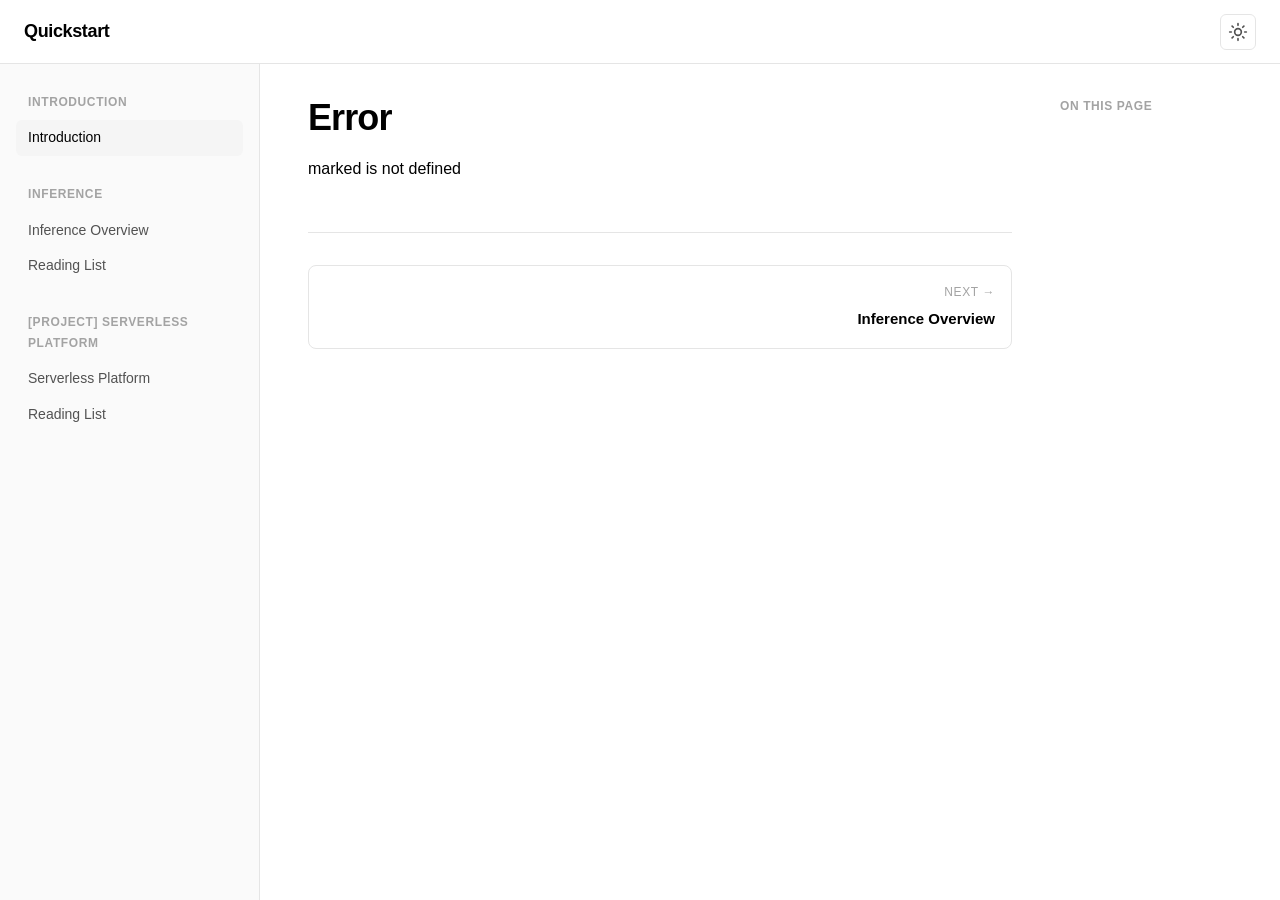
==== index.html @ e6abbe2a "Refactor: move everything to root for nvim img-clip" ====
<!DOCTYPE html>
<html lang="en">
<head>
  <meta charset="UTF-8">
  <meta name="viewport" content="width=device-width, initial-scale=1.0">
  <title>Quickstart Docs</title>
  <link rel="stylesheet" href="style.css">
  <link rel="stylesheet" href="https://cdnjs.cloudflare.com/ajax/libs/highlight.js/11.9.0/styles/default.min.css">
  <link rel="icon" type="image/x-icon" href="/favicon.ico">
</head>
<body>
  <div id="app">
    <header id="header">
      <div class="header-left">
        <button id="sidebar-toggle" aria-label="Toggle sidebar">
          <svg viewBox="0 0 20 20" fill="none" width="20" height="20">
            <path d="M3 6h14M3 10h14M3 14h14" stroke="currentColor" stroke-width="1.75" stroke-linecap="round"/>
          </svg>
        </button>
        <a href="#" class="logo" id="home-link">Quickstart</a>
      </div>
      <div class="header-right">
        <button id="theme-toggle" aria-label="Toggle theme">
          <svg class="icon-sun" viewBox="0 0 24 24" fill="none" width="20" height="20">
            <circle cx="12" cy="12" r="4" stroke="currentColor" stroke-width="2"/>
            <path d="M12 2v2m0 16v2M4.93 4.93l1.41 1.41m11.32 11.32l1.41 1.41M2 12h2m16 0h2M4.93 19.07l1.41-1.41m11.32-11.32l1.41-1.41" stroke="currentColor" stroke-width="2" stroke-linecap="round"/>
          </svg>
          <svg class="icon-moon" viewBox="0 0 24 24" fill="none" width="20" height="20">
            <path d="M21 12.79A9 9 0 1111.21 3 7 7 0 0021 12.79z" stroke="currentColor" stroke-width="2" stroke-linecap="round" stroke-linejoin="round"/>
          </svg>
        </button>
      </div>
    </header>

    <div class="main-layout">
      <nav id="sidebar">
        <div class="sidebar-content" id="nav-list"></div>
      </nav>

      <main id="content">
        <article id="article" class="prose"></article>
        <nav id="page-nav" class="page-nav"></nav>
      </main>

      <aside id="toc" class="toc-sidebar">
        <h4>On this page</h4>
        <ul id="toc-list"></ul>
      </aside>
    </div>
  </div>

  <script src="https://cdn.jsdelivr.net/npm/marked@12.0.2/marked.min.js"></script>
  <script src="https://cdnjs.cloudflare.com/ajax/libs/highlight.js/11.9.0/highlight.min.js"></script>
  <script src="nav.js"></script>
  <script src="app.js"></script>
</body>
</html>
---- style.css ----
/* --- Reset & Variables --- */
*,
*::before,
*::after {
  box-sizing: border-box;
  margin: 0;
  padding: 0;
}

:root {
  --font-sans: -apple-system, BlinkMacSystemFont, "Segoe UI", Roboto, "Helvetica Neue", Arial, sans-serif;
  --font-mono: "SF Mono", "Cascadia Code", "Fira Code", Consolas, monospace;
  --bg: #ffffff;
  --bg-secondary: #f5f5f5;
  --bg-sidebar: #fafafa;
  --text: #000000;
  --text-secondary: #525252;
  --text-muted: #a3a3a3;
  --border: #e5e5e5;
  --accent: #000000;
  --accent-hover: #404040;
  --code-bg: #f5f5f5;
  --header-bg: rgba(255, 255, 255, 0.95);
  --link: #000000;
  --shadow: 0 1px 3px rgba(0, 0, 0, 0.05);
  --sidebar-width: 260px;
  --toc-width: 220px;
}

[data-theme="dark"] {
  --bg: #000000;
  --bg-secondary: #171717;
  --bg-sidebar: #0a0a0a;
  --text: #ffffff;
  --text-secondary: #a3a3a3;
  --text-muted: #525252;
  --border: #262626;
  --accent: #ffffff;
  --accent-hover: #d4d4d4;
  --code-bg: #171717;
  --header-bg: rgba(0, 0, 0, 0.95);
  --link: #ffffff;
  --shadow: 0 1px 3px rgba(0, 0, 0, 0.3);
}

html {
  scroll-behavior: smooth;
}

@media (prefers-reduced-motion: reduce) {
  html {
    scroll-behavior: auto;
  }
}

body {
  font-family: var(--font-sans);
  background: var(--bg);
  color: var(--text);
  line-height: 1.7;
  min-height: 100vh;
}

/* --- Header --- */
#header {
  position: sticky;
  top: 0;
  z-index: 50;
  display: flex;
  align-items: center;
  justify-content: space-between;
  background: var(--header-bg);
  backdrop-filter: blur(8px);
  border-bottom: 1px solid var(--border);
  padding: 0.75rem 1.5rem;
  height: 64px;
}

.header-left {
  display: flex;
  align-items: center;
  gap: 0.75rem;
}

.header-right {
  display: flex;
  align-items: center;
  gap: 0.5rem;
}

.logo {
  font-size: 1.125rem;
  font-weight: 700;
  color: var(--text);
  text-decoration: none;
  letter-spacing: -0.02em;
}

.logo:hover {
  color: var(--accent);
}

#sidebar-toggle,
#theme-toggle {
  display: flex;
  align-items: center;
  justify-content: center;
  background: none;
  border: 1px solid var(--border);
  border-radius: 6px;
  color: var(--text-secondary);
  cursor: pointer;
  width: 36px;
  height: 36px;
  transition: all 0.15s;
}

#sidebar-toggle:hover,
#theme-toggle:hover {
  color: var(--text);
  border-color: var(--text-muted);
}

#sidebar-toggle:focus-visible,
#theme-toggle:focus-visible,
a:focus-visible {
  outline: 2px solid var(--accent);
  outline-offset: 2px;
}

#theme-toggle .icon-moon {
  display: none;
}
[data-theme="dark"] #theme-toggle .icon-sun {
  display: none;
}
[data-theme="dark"] #theme-toggle .icon-moon {
  display: block;
}

/* --- Layout --- */
.main-layout {
  display: flex;
  max-width: 1440px;
  margin: 0 auto;
}

/* --- Sidebar --- */
#sidebar {
  position: sticky;
  top: 64px;
  width: var(--sidebar-width);
  height: calc(100vh - 64px);
  overflow-y: auto;
  border-right: 1px solid var(--border);
  background: var(--bg-sidebar);
  flex-shrink: 0;
  padding: 1.5rem 0;
}

.sidebar-content {
  padding: 0 1rem;
}

.nav-group {
  margin-bottom: 1.5rem;
}

.nav-group h5 {
  font-size: 0.75rem;
  font-weight: 600;
  text-transform: uppercase;
  letter-spacing: 0.05em;
  color: var(--text-muted);
  padding: 0.25rem 0.75rem;
  margin-bottom: 0.25rem;
}

.nav-group a {
  display: block;
  padding: 0.375rem 0.75rem;
  font-size: 0.875rem;
  color: var(--text-secondary);
  text-decoration: none;
  border-radius: 6px;
  transition: all 0.15s;
}

.nav-group a:hover {
  color: var(--text);
  background: var(--code-bg);
}

.nav-group a.active {
  color: var(--accent);
  background: var(--code-bg);
  font-weight: 500;
}

/* --- Main content --- */
#content {
  flex: 1;
  min-width: 0;
  padding: 2rem 3rem;
  max-width: 800px;
}

/* --- TOC sidebar --- */
.toc-sidebar {
  position: sticky;
  top: 64px;
  width: var(--toc-width);
  height: calc(100vh - 64px);
  overflow-y: auto;
  padding: 2rem 1rem 2rem 0;
  flex-shrink: 0;
  font-size: 0.8125rem;
}

.toc-sidebar h4 {
  font-size: 0.75rem;
  font-weight: 600;
  text-transform: uppercase;
  letter-spacing: 0.05em;
  color: var(--text-muted);
  margin-bottom: 0.75rem;
}

.toc-sidebar ul {
  list-style: none;
  border-left: 1px solid var(--border);
}

.toc-sidebar li {
  margin: 0;
}

.toc-sidebar a {
  display: block;
  padding: 0.25rem 0 0.25rem 1rem;
  color: var(--text-secondary);
  text-decoration: none;
  border-left: 2px solid transparent;
  margin-left: -1px;
  transition: all 0.15s;
}

.toc-sidebar a:hover {
  color: var(--text);
  border-left-color: var(--text-muted);
}

.toc-h3 {
  padding-left: 0.5rem;
}

/* --- Prose / Article --- */
.prose {
  color: var(--text);
  font-size: 1rem;
  line-height: 1.8;
}

.prose h1 {
  font-size: 2.25rem;
  font-weight: 800;
  letter-spacing: -0.025em;
  margin-bottom: 1rem;
  line-height: 1.2;
}

.prose h2 {
  font-size: 1.5rem;
  font-weight: 700;
  margin-top: 2.5rem;
  margin-bottom: 1rem;
  padding-bottom: 0.5rem;
  border-bottom: 1px solid var(--border);
  letter-spacing: -0.02em;
}

.prose h3 {
  font-size: 1.25rem;
  font-weight: 600;
  margin-top: 2rem;
  margin-bottom: 0.75rem;
}

.prose h4 {
  font-size: 1.1rem;
  font-weight: 600;
  margin-top: 1.5rem;
  margin-bottom: 0.5rem;
}

.prose p {
  margin-bottom: 1.25rem;
}

.prose a {
  color: var(--link);
  text-decoration: none;
  border-bottom: 1px solid transparent;
  transition: border-color 0.15s;
}

.prose a:hover {
  border-bottom-color: var(--link);
}

.prose strong {
  font-weight: 600;
  color: var(--text);
}

.prose em {
  font-style: italic;
}

.prose ul,
.prose ol {
  margin-bottom: 1.25rem;
  padding-left: 1.5rem;
}

.prose li {
  margin-bottom: 0.375rem;
}

.prose li input[type="checkbox"] {
  margin-right: 0.5rem;
  accent-color: var(--accent);
}

.prose hr {
  border: none;
  border-top: 1px solid var(--border);
  margin: 2rem 0;
}

.prose blockquote {
  border-left: 3px solid var(--accent);
  padding: 0.5rem 1rem;
  margin: 1.25rem 0;
  color: var(--text-secondary);
  background: var(--bg-secondary);
  border-radius: 0 6px 6px 0;
}

.prose code {
  font-family: var(--font-mono);
  font-size: 0.875em;
  background: var(--code-bg);
  padding: 0.15em 0.4em;
  border-radius: 4px;
}

.prose pre {
  background: var(--bg-secondary);
  border: 1px solid var(--border);
  border-radius: 8px;
  padding: 1rem 1.25rem;
  overflow-x: auto;
  margin: 1.25rem 0;
  font-size: 0.875rem;
  line-height: 1.7;
}

.prose pre code {
  background: none;
  padding: 0;
  font-size: inherit;
}

.prose table {
  width: 100%;
  border-collapse: collapse;
  margin: 1.25rem 0;
  font-size: 0.9rem;
}

.prose th,
.prose td {
  border: 1px solid var(--border);
  padding: 0.625rem 0.875rem;
  text-align: left;
}

.prose th {
  background: var(--bg-secondary);
  font-weight: 600;
  font-size: 0.8125rem;
  text-transform: uppercase;
  letter-spacing: 0.03em;
  color: var(--text-secondary);
}

.prose tr:hover td {
  background: var(--bg-secondary);
}

.prose img {
  max-width: 100%;
  border-radius: 8px;
  margin: 1.25rem 0;
}

/* --- Image Figures and Captions --- */
.image-figure {
  margin: 1.25rem 0;
  text-align: center;
}

.prose-image {
  max-width: 100%;
  border-radius: 8px;
  cursor: pointer;
  transition: transform 0.2s ease, box-shadow 0.2s ease;
}

.prose-image:hover {
  transform: scale(1.02);
  box-shadow: 0 4px 12px rgba(0, 0, 0, 0.15);
}

.prose-image.error {
  opacity: 0.7;
  border: 1px dashed var(--border);
  cursor: default;
}

.prose-image.error:hover {
  transform: none;
  box-shadow: none;
}

.image-caption {
  margin-top: 0.5rem;
  font-size: 0.875rem;
  color: var(--text-secondary);
  font-style: italic;
  text-align: center;
  max-width: 800px;
  margin-left: auto;
  margin-right: auto;
}

/* --- Image Modal --- */
.image-modal {
  position: fixed;
  top: 0;
  left: 0;
  width: 100%;
  height: 100%;
  z-index: 1000;
  display: flex;
  align-items: center;
  justify-content: center;
  opacity: 0;
  visibility: hidden;
  transition: opacity 0.3s ease, visibility 0.3s ease;
}

.image-modal.active {
  opacity: 1;
  visibility: visible;
}

.modal-overlay {
  position: absolute;
  top: 0;
  left: 0;
  width: 100%;
  height: 100%;
  background: rgba(0, 0, 0, 0.9);
  cursor: pointer;
}

.modal-content {
  position: relative;
  max-width: 90vw;
  max-height: 90vh;
  display: flex;
  flex-direction: column;
  align-items: center;
  z-index: 1;
}

.modal-img {
  max-width: 100%;
  max-height: calc(90vh - 80px);
  object-fit: contain;
  border-radius: 4px;
  box-shadow: 0 20px 40px rgba(0, 0, 0, 0.5);
}

.modal-caption {
  margin-top: 1rem;
  color: #ffffff;
  text-align: center;
  font-size: 0.9rem;
  max-width: 80vw;
  line-height: 1.5;
}

.modal-close {
  position: absolute;
  top: -50px;
  right: -10px;
  background: rgba(255, 255, 255, 0.1);
  border: 1px solid rgba(255, 255, 255, 0.2);
  color: #ffffff;
  border-radius: 50%;
  width: 40px;
  height: 40px;
  display: flex;
  align-items: center;
  justify-content: center;
  cursor: pointer;
  font-size: 24px;
  transition: background-color 0.2s ease, transform 0.2s ease;
  backdrop-filter: blur(4px);
}

.modal-close:hover {
  background: rgba(255, 255, 255, 0.2);
  transform: scale(1.1);
}

/* Dark mode adjustments */
[data-theme="dark"] .modal-overlay {
  background: rgba(0, 0, 0, 0.95);
}

[data-theme="dark"] .prose-image:hover {
  box-shadow: 0 4px 12px rgba(0, 0, 0, 0.5);
}

/* Responsive adjustments */
@media (max-width: 768px) {
  .modal-close {
    top: -40px;
    right: -5px;
    width: 30px;
    height: 30px;
    font-size: 18px;
  }
  
  .image-caption {
    font-size: 0.75rem;
    padding: 0 1rem;
  }
}

/* Reduced motion preferences */
@media (prefers-reduced-motion: reduce) {
  .prose-image,
  .image-modal,
  .modal-close {
    transition: none;
  }
  
  .prose-image:hover {
    transform: none;
  }
}

/* Focus styles for accessibility */
.modal-close:focus-visible {
  outline: 2px solid var(--accent);
  outline-offset: 2px;
}

.image-modal:focus-visible {
  outline: none;
}

/* --- Page navigation (prev/next) --- */
.page-nav {
  display: flex;
  gap: 1rem;
  margin-top: 3rem;
  padding-top: 2rem;
  border-top: 1px solid var(--border);
}

.page-nav-link {
  flex: 1;
  display: flex;
  flex-direction: column;
  padding: 1rem;
  border: 1px solid var(--border);
  border-radius: 8px;
  text-decoration: none;
  transition: all 0.15s;
}

.page-nav-link:hover {
  border-color: var(--accent);
  background: var(--bg-secondary);
}

.page-nav-link.next {
  text-align: right;
}

.page-nav-link .label {
  font-size: 0.75rem;
  text-transform: uppercase;
  letter-spacing: 0.05em;
  color: var(--text-muted);
  font-weight: 500;
}

.page-nav-link .title {
  font-size: 0.9375rem;
  font-weight: 600;
  color: var(--text);
  margin-top: 0.25rem;
}

/* --- Mobile --- */
@media (max-width: 1024px) {
  .toc-sidebar {
    display: none;
  }
}

@media (max-width: 768px) {
  #sidebar-toggle {
    display: flex;
  }

  #sidebar {
    position: fixed;
    top: 64px;
    left: 0;
    z-index: 40;
    transform: translateX(-100%);
    transition: transform 0.2s ease;
    box-shadow: none;
  }

  #sidebar.open {
    transform: translateX(0);
    box-shadow: 4px 0 24px rgba(0, 0, 0, 0.15);
  }

  #content {
    padding: 1.5rem 1rem;
  }

  .prose h1 {
    font-size: 1.75rem;
  }

  .prose h2 {
    font-size: 1.25rem;
  }

  .page-nav {
    flex-direction: column;
  }
}

@media (min-width: 769px) {
  #sidebar-toggle {
    display: none;
  }
}

/* --- Scrollbar --- */
#sidebar::-webkit-scrollbar,
.toc-sidebar::-webkit-scrollbar {
  width: 4px;
}

#sidebar::-webkit-scrollbar-thumb,
.toc-sidebar::-webkit-scrollbar-thumb {
  background: var(--border);
  border-radius: 4px;
}

/* --- Highlight.js overrides --- */
.hljs {
  background: none !important;
  padding: 0 !important;
  color: var(--text) !important;
}
.hljs-keyword,
.hljs-selector-tag,
.hljs-built_in,
.hljs-name,
.hljs-tag { color: var(--text) !important; font-weight: 600 !important; }
.hljs-string,
.hljs-attr,
.hljs-attribute { color: var(--text-secondary) !important; }
.hljs-comment { color: var(--text-muted) !important; font-style: italic !important; }
.hljs-number,
.hljs-literal,
.hljs-variable,
.hljs-template-variable,
.hljs-type { color: var(--text-secondary) !important; }
.hljs-title,
.hljs-section,
.hljs-selector-id { color: var(--text) !important; font-weight: 600 !important; }
.hljs-symbol,
.hljs-bullet,
.hljs-link,
.hljs-meta { color: var(--text-muted) !important; }
.hljs-deletion { color: var(--text-muted) !important; }
.hljs-addition { color: var(--text-secondary) !important; }
.hljs-emphasis { font-style: italic !important; }
.hljs-strong { font-weight: 700 !important; }
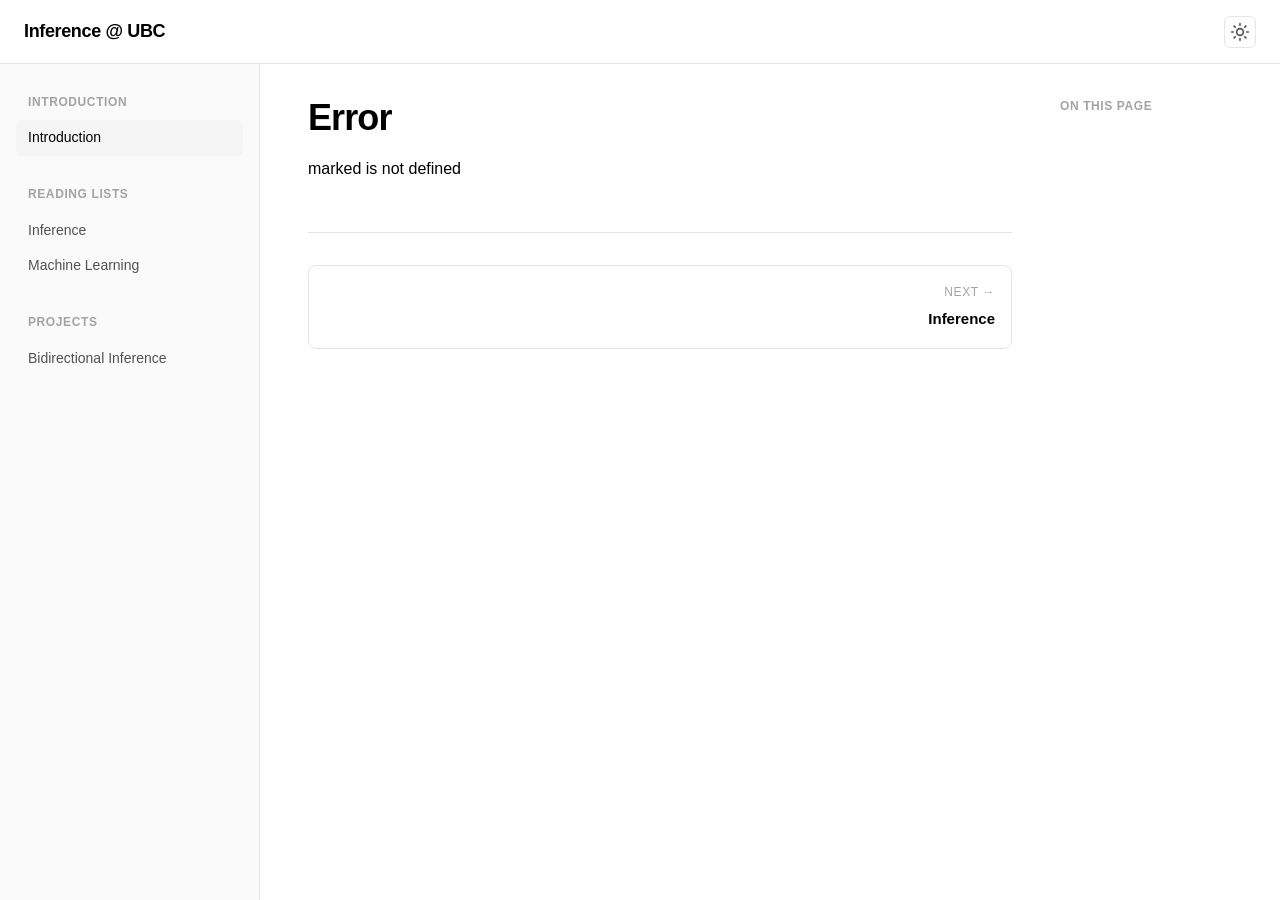
==== commit 54f59dfc: "[content] refine site navigation" ====
--- a/index.html
+++ b/index.html
@@ -3,7 +3,7 @@
 <head>
   <meta charset="UTF-8">
   <meta name="viewport" content="width=device-width, initial-scale=1.0">
-  <title>Quickstart Docs</title>
+  <title>Inference @ UBC</title>
   <link rel="stylesheet" href="style.css">
   <link rel="stylesheet" href="https://cdnjs.cloudflare.com/ajax/libs/highlight.js/11.9.0/styles/default.min.css">
   <link rel="icon" type="image/x-icon" href="/favicon.ico">
@@ -17,7 +17,7 @@
             <path d="M3 6h14M3 10h14M3 14h14" stroke="currentColor" stroke-width="1.75" stroke-linecap="round"/>
           </svg>
         </button>
-        <a href="#" class="logo" id="home-link">Quickstart</a>
+        <a href="#" class="logo" id="home-link">Inference @ UBC</a>
       </div>
       <div class="header-right">
         <button id="theme-toggle" aria-label="Toggle theme">
--- a/style.css
+++ b/style.css
@@ -110,8 +110,8 @@
   border-radius: 6px;
   color: var(--text-secondary);
   cursor: pointer;
-  width: 36px;
-  height: 36px;
+  width: 32px;
+  height: 32px;
   transition: all 0.15s;
 }
 
@@ -269,6 +269,40 @@
   line-height: 1.2;
 }
 
+/* --- Author info --- */
+.metadata {
+  margin-bottom: 1.5rem;
+  padding-bottom: 1rem;
+  border-bottom: 2px solid var(--border);
+}
+
+.author-info {
+  display: flex;
+  align-items: center;
+  gap: 0.625rem;
+  color: var(--text-secondary);
+  font-size: 0.9375rem;
+}
+
+.author-label {
+  color: var(--text-muted);
+  font-size: 0.75rem;
+  text-transform: uppercase;
+  letter-spacing: 0.05em;
+  font-weight: 600;
+}
+
+.author-name a {
+  color: var(--text-secondary);
+  text-decoration: none;
+  border-bottom: 1px solid transparent;
+  transition: border-color 0.15s;
+}
+
+.author-name a:hover {
+  border-bottom-color: var(--text-secondary);
+}
+
 .prose h2 {
   font-size: 1.5rem;
   font-weight: 700;
@@ -652,6 +686,10 @@
 
   .prose h1 {
     font-size: 1.75rem;
+  }
+
+  .author-info {
+    font-size: 0.875rem;
   }
 
   .prose h2 {
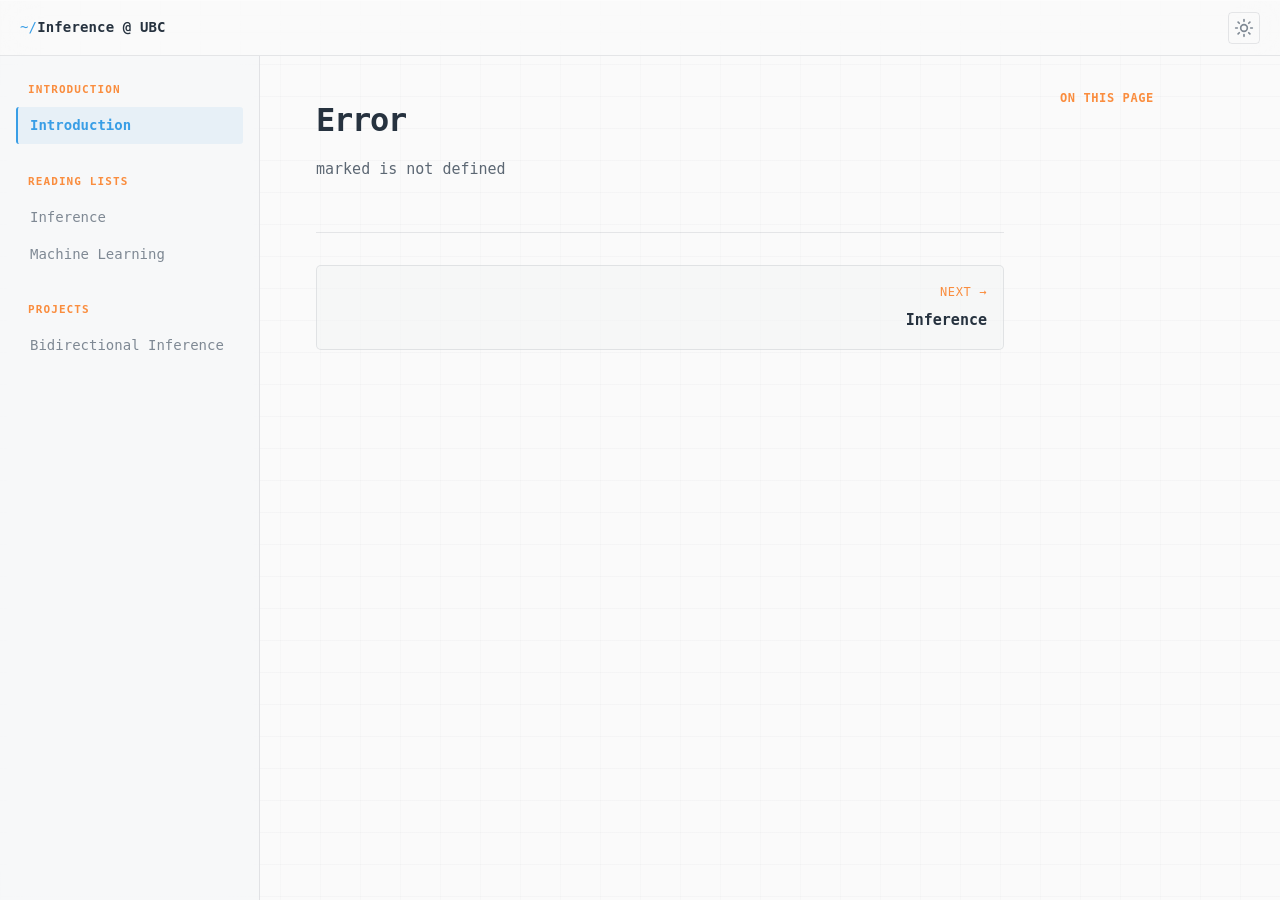
==== commit 5a92244a: "[design] apply Ayu docs theme" ====
--- a/index.html
+++ b/index.html
@@ -4,9 +4,10 @@
   <meta charset="UTF-8">
   <meta name="viewport" content="width=device-width, initial-scale=1.0">
   <title>Inference @ UBC</title>
+  <link rel="stylesheet" href="https://cdn.jsdelivr.net/npm/@fontsource-variable/geist-mono@5.3.0/index.css">
   <link rel="stylesheet" href="style.css">
   <link rel="stylesheet" href="https://cdnjs.cloudflare.com/ajax/libs/highlight.js/11.9.0/styles/default.min.css">
-  <link rel="icon" type="image/x-icon" href="/favicon.ico">
+  <link rel="icon" type="image/png" href="./favicon.ico">
 </head>
 <body>
   <div id="app">
--- a/style.css
+++ b/style.css
@@ -8,39 +8,54 @@
 }
 
 :root {
-  --font-sans: -apple-system, BlinkMacSystemFont, "Segoe UI", Roboto, "Helvetica Neue", Arial, sans-serif;
-  --font-mono: "SF Mono", "Cascadia Code", "Fira Code", Consolas, monospace;
-  --bg: #ffffff;
-  --bg-secondary: #f5f5f5;
-  --bg-sidebar: #fafafa;
-  --text: #000000;
-  --text-secondary: #525252;
-  --text-muted: #a3a3a3;
-  --border: #e5e5e5;
-  --accent: #000000;
-  --accent-hover: #404040;
-  --code-bg: #f5f5f5;
-  --header-bg: rgba(255, 255, 255, 0.95);
-  --link: #000000;
-  --shadow: 0 1px 3px rgba(0, 0, 0, 0.05);
+  --font-sans: "Geist Mono Variable", "SF Mono", "Cascadia Code", monospace;
+  --font-mono: "Geist Mono Variable", "SF Mono", "Cascadia Code", monospace;
+  --bg: #fafafa;
+  --bg-secondary: #f3f4f5;
+  --bg-sidebar: rgba(246, 247, 249, 0.88);
+  --text: #5c6773;
+  --text-strong: #26323f;
+  --text-secondary: #7f8994;
+  --text-muted: #abb0b6;
+  --border: rgba(92, 103, 115, 0.14);
+  --accent: #399ee6;
+  --accent-hover: #167cc2;
+  --accent-soft: rgba(57, 158, 230, 0.08);
+  --cyan: #55b4d4;
+  --orange: #fa8d3e;
+  --purple: #a37acc;
+  --green: #86b300;
+  --red: #f07171;
+  --code-bg: #f3f4f5;
+  --header-bg: rgba(250, 250, 250, 0.86);
+  --link: #2d8ecb;
+  --shadow: 0 12px 32px rgba(36, 44, 52, 0.08);
+  --header-height: 56px;
   --sidebar-width: 260px;
   --toc-width: 220px;
 }
 
 [data-theme="dark"] {
-  --bg: #000000;
-  --bg-secondary: #171717;
-  --bg-sidebar: #0a0a0a;
-  --text: #ffffff;
-  --text-secondary: #a3a3a3;
-  --text-muted: #525252;
-  --border: #262626;
-  --accent: #ffffff;
-  --accent-hover: #d4d4d4;
-  --code-bg: #171717;
-  --header-bg: rgba(0, 0, 0, 0.95);
-  --link: #ffffff;
-  --shadow: 0 1px 3px rgba(0, 0, 0, 0.3);
+  --bg: #0f1419;
+  --bg-secondary: #14191f;
+  --bg-sidebar: rgba(15, 20, 25, 0.9);
+  --text: #bfbdb6;
+  --text-strong: #e6e1cf;
+  --text-secondary: #8a9199;
+  --text-muted: #5c6773;
+  --border: rgba(191, 189, 182, 0.12);
+  --accent: #59c2ff;
+  --accent-hover: #73d0ff;
+  --accent-soft: rgba(89, 194, 255, 0.09);
+  --cyan: #95e6cb;
+  --orange: #ffb454;
+  --purple: #d2a6ff;
+  --green: #aad94c;
+  --red: #f07178;
+  --code-bg: #14191f;
+  --header-bg: rgba(15, 20, 25, 0.88);
+  --link: #73d0ff;
+  --shadow: 0 16px 38px rgba(0, 0, 0, 0.28);
 }
 
 html {
@@ -55,9 +70,14 @@
 
 body {
   font-family: var(--font-sans);
-  background: var(--bg);
+  background-color: var(--bg);
+  background-image:
+    linear-gradient(rgba(92, 103, 115, 0.035) 1px, transparent 1px),
+    linear-gradient(90deg, rgba(92, 103, 115, 0.025) 1px, transparent 1px);
+  background-size: 32px 32px, 40px 40px;
   color: var(--text);
-  line-height: 1.7;
+  font-size: 14px;
+  line-height: 1.75;
   min-height: 100vh;
 }
 
@@ -70,10 +90,12 @@
   align-items: center;
   justify-content: space-between;
   background: var(--header-bg);
-  backdrop-filter: blur(8px);
+  backdrop-filter: blur(18px) saturate(1.15);
+  -webkit-backdrop-filter: blur(18px) saturate(1.15);
   border-bottom: 1px solid var(--border);
-  padding: 0.75rem 1.5rem;
-  height: 64px;
+  padding: 0 1.25rem;
+  height: var(--header-height);
+  box-shadow: 0 1px 0 rgba(255, 255, 255, 0.5) inset;
 }
 
 .header-left {
@@ -89,11 +111,17 @@
 }
 
 .logo {
-  font-size: 1.125rem;
-  font-weight: 700;
-  color: var(--text);
+  font-size: 0.875rem;
+  font-weight: 600;
+  color: var(--text-strong);
   text-decoration: none;
-  letter-spacing: -0.02em;
+  letter-spacing: 0.01em;
+}
+
+.logo::before {
+  content: "~/";
+  color: var(--accent);
+  font-weight: 500;
 }
 
 .logo:hover {
@@ -107,18 +135,19 @@
   justify-content: center;
   background: none;
   border: 1px solid var(--border);
-  border-radius: 6px;
+  border-radius: 4px;
   color: var(--text-secondary);
   cursor: pointer;
   width: 32px;
   height: 32px;
-  transition: all 0.15s;
+  transition: color 0.15s, border-color 0.15s, background 0.15s;
 }
 
 #sidebar-toggle:hover,
 #theme-toggle:hover {
-  color: var(--text);
-  border-color: var(--text-muted);
+  color: var(--accent);
+  border-color: rgba(57, 158, 230, 0.35);
+  background: var(--accent-soft);
 }
 
 #sidebar-toggle:focus-visible,
@@ -148,14 +177,16 @@
 /* --- Sidebar --- */
 #sidebar {
   position: sticky;
-  top: 64px;
+  top: var(--header-height);
   width: var(--sidebar-width);
-  height: calc(100vh - 64px);
+  height: calc(100vh - var(--header-height));
   overflow-y: auto;
   border-right: 1px solid var(--border);
   background: var(--bg-sidebar);
   flex-shrink: 0;
-  padding: 1.5rem 0;
+  padding: 1.25rem 0;
+  backdrop-filter: blur(16px);
+  -webkit-backdrop-filter: blur(16px);
 }
 
 .sidebar-content {
@@ -167,11 +198,11 @@
 }
 
 .nav-group h5 {
-  font-size: 0.75rem;
+  font-size: 0.6875rem;
   font-weight: 600;
   text-transform: uppercase;
-  letter-spacing: 0.05em;
-  color: var(--text-muted);
+  letter-spacing: 0.1em;
+  color: var(--orange);
   padding: 0.25rem 0.75rem;
   margin-bottom: 0.25rem;
 }
@@ -182,35 +213,37 @@
   font-size: 0.875rem;
   color: var(--text-secondary);
   text-decoration: none;
-  border-radius: 6px;
-  transition: all 0.15s;
+  border-radius: 3px;
+  border-left: 2px solid transparent;
+  transition: color 0.12s, background 0.12s, border-color 0.12s;
 }
 
 .nav-group a:hover {
-  color: var(--text);
-  background: var(--code-bg);
+  color: var(--accent-hover);
+  background: var(--accent-soft);
 }
 
 .nav-group a.active {
   color: var(--accent);
-  background: var(--code-bg);
-  font-weight: 500;
+  background: var(--accent-soft);
+  border-left-color: var(--accent);
+  font-weight: 600;
 }
 
 /* --- Main content --- */
 #content {
   flex: 1;
   min-width: 0;
-  padding: 2rem 3rem;
-  max-width: 800px;
+  padding: 2.75rem 3.5rem 4rem;
+  max-width: 860px;
 }
 
 /* --- TOC sidebar --- */
 .toc-sidebar {
   position: sticky;
-  top: 64px;
+  top: var(--header-height);
   width: var(--toc-width);
-  height: calc(100vh - 64px);
+  height: calc(100vh - var(--header-height));
   overflow-y: auto;
   padding: 2rem 1rem 2rem 0;
   flex-shrink: 0;
@@ -222,7 +255,7 @@
   font-weight: 600;
   text-transform: uppercase;
   letter-spacing: 0.05em;
-  color: var(--text-muted);
+  color: var(--orange);
   margin-bottom: 0.75rem;
 }
 
@@ -246,8 +279,8 @@
 }
 
 .toc-sidebar a:hover {
-  color: var(--text);
-  border-left-color: var(--text-muted);
+  color: var(--accent);
+  border-left-color: var(--accent);
 }
 
 .toc-h3 {
@@ -257,23 +290,24 @@
 /* --- Prose / Article --- */
 .prose {
   color: var(--text);
-  font-size: 1rem;
-  line-height: 1.8;
+  font-size: 0.9375rem;
+  line-height: 1.85;
 }
 
 .prose h1 {
-  font-size: 2.25rem;
-  font-weight: 800;
-  letter-spacing: -0.025em;
+  font-size: 2rem;
+  font-weight: 650;
+  color: var(--text-strong);
+  letter-spacing: -0.04em;
   margin-bottom: 1rem;
-  line-height: 1.2;
+  line-height: 1.25;
 }
 
 /* --- Author info --- */
 .metadata {
   margin-bottom: 1.5rem;
   padding-bottom: 1rem;
-  border-bottom: 2px solid var(--border);
+  border-bottom: 1px solid var(--border);
 }
 
 .author-info {
@@ -285,44 +319,48 @@
 }
 
 .author-label {
-  color: var(--text-muted);
-  font-size: 0.75rem;
+  color: var(--orange);
+  font-size: 0.6875rem;
   text-transform: uppercase;
   letter-spacing: 0.05em;
   font-weight: 600;
 }
 
 .author-name a {
-  color: var(--text-secondary);
+  color: var(--cyan);
   text-decoration: none;
   border-bottom: 1px solid transparent;
   transition: border-color 0.15s;
 }
 
 .author-name a:hover {
-  border-bottom-color: var(--text-secondary);
+  color: var(--accent);
+  border-bottom-color: var(--accent);
 }
 
 .prose h2 {
-  font-size: 1.5rem;
-  font-weight: 700;
+  font-size: 1.35rem;
+  font-weight: 650;
+  color: var(--accent);
   margin-top: 2.5rem;
   margin-bottom: 1rem;
   padding-bottom: 0.5rem;
   border-bottom: 1px solid var(--border);
-  letter-spacing: -0.02em;
+  letter-spacing: -0.025em;
 }
 
 .prose h3 {
-  font-size: 1.25rem;
-  font-weight: 600;
+  font-size: 1.125rem;
+  font-weight: 650;
+  color: var(--cyan);
   margin-top: 2rem;
   margin-bottom: 0.75rem;
 }
 
 .prose h4 {
-  font-size: 1.1rem;
-  font-weight: 600;
+  font-size: 1rem;
+  font-weight: 650;
+  color: var(--text-strong);
   margin-top: 1.5rem;
   margin-bottom: 0.5rem;
 }
@@ -334,17 +372,18 @@
 .prose a {
   color: var(--link);
   text-decoration: none;
-  border-bottom: 1px solid transparent;
-  transition: border-color 0.15s;
+  border-bottom: 1px solid color-mix(in srgb, var(--link) 30%, transparent);
+  transition: color 0.15s, border-color 0.15s;
 }
 
 .prose a:hover {
-  border-bottom-color: var(--link);
+  color: var(--cyan);
+  border-bottom-color: var(--cyan);
 }
 
 .prose strong {
   font-weight: 600;
-  color: var(--text);
+  color: var(--text-strong);
 }
 
 .prose em {
@@ -361,11 +400,6 @@
   margin-bottom: 0.375rem;
 }
 
-.prose li input[type="checkbox"] {
-  margin-right: 0.5rem;
-  accent-color: var(--accent);
-}
-
 .prose hr {
   border: none;
   border-top: 1px solid var(--border);
@@ -373,26 +407,28 @@
 }
 
 .prose blockquote {
-  border-left: 3px solid var(--accent);
-  padding: 0.5rem 1rem;
+  border-left: 2px solid var(--accent);
+  padding: 0.65rem 1rem;
   margin: 1.25rem 0;
   color: var(--text-secondary);
   background: var(--bg-secondary);
-  border-radius: 0 6px 6px 0;
+  border-radius: 0 4px 4px 0;
 }
 
 .prose code {
   font-family: var(--font-mono);
   font-size: 0.875em;
   background: var(--code-bg);
+  color: var(--orange);
   padding: 0.15em 0.4em;
-  border-radius: 4px;
+  border: 1px solid var(--border);
+  border-radius: 3px;
 }
 
 .prose pre {
   background: var(--bg-secondary);
   border: 1px solid var(--border);
-  border-radius: 8px;
+  border-radius: 6px;
   padding: 1rem 1.25rem;
   overflow-x: auto;
   margin: 1.25rem 0;
@@ -402,6 +438,8 @@
 
 .prose pre code {
   background: none;
+  color: inherit;
+  border: 0;
   padding: 0;
   font-size: inherit;
 }
@@ -426,7 +464,7 @@
   font-size: 0.8125rem;
   text-transform: uppercase;
   letter-spacing: 0.03em;
-  color: var(--text-secondary);
+  color: var(--orange);
 }
 
 .prose tr:hover td {
@@ -435,8 +473,10 @@
 
 .prose img {
   max-width: 100%;
-  border-radius: 8px;
+  border: 1px solid var(--border);
+  border-radius: 6px;
   margin: 1.25rem 0;
+  box-shadow: var(--shadow);
 }
 
 /* --- Image Figures and Captions --- */
@@ -447,14 +487,14 @@
 
 .prose-image {
   max-width: 100%;
-  border-radius: 8px;
+  border-radius: 6px;
   cursor: pointer;
   transition: transform 0.2s ease, box-shadow 0.2s ease;
 }
 
 .prose-image:hover {
-  transform: scale(1.02);
-  box-shadow: 0 4px 12px rgba(0, 0, 0, 0.15);
+  transform: translateY(-2px);
+  box-shadow: 0 14px 32px rgba(36, 44, 52, 0.14);
 }
 
 .prose-image.error {
@@ -624,14 +664,16 @@
   flex-direction: column;
   padding: 1rem;
   border: 1px solid var(--border);
-  border-radius: 8px;
+  border-radius: 5px;
   text-decoration: none;
-  transition: all 0.15s;
+  background: color-mix(in srgb, var(--bg-secondary) 58%, transparent);
+  transition: border-color 0.15s, background 0.15s, transform 0.15s;
 }
 
 .page-nav-link:hover {
   border-color: var(--accent);
-  background: var(--bg-secondary);
+  background: var(--accent-soft);
+  transform: translateY(-1px);
 }
 
 .page-nav-link.next {
@@ -642,14 +684,14 @@
   font-size: 0.75rem;
   text-transform: uppercase;
   letter-spacing: 0.05em;
-  color: var(--text-muted);
+  color: var(--orange);
   font-weight: 500;
 }
 
 .page-nav-link .title {
   font-size: 0.9375rem;
   font-weight: 600;
-  color: var(--text);
+  color: var(--text-strong);
   margin-top: 0.25rem;
 }
 
@@ -667,7 +709,7 @@
 
   #sidebar {
     position: fixed;
-    top: 64px;
+    top: var(--header-height);
     left: 0;
     z-index: 40;
     transform: translateX(-100%);
@@ -677,7 +719,7 @@
 
   #sidebar.open {
     transform: translateX(0);
-    box-shadow: 4px 0 24px rgba(0, 0, 0, 0.15);
+    box-shadow: 12px 0 36px rgba(36, 44, 52, 0.14);
   }
 
   #content {
@@ -715,7 +757,7 @@
 
 #sidebar::-webkit-scrollbar-thumb,
 .toc-sidebar::-webkit-scrollbar-thumb {
-  background: var(--border);
+  background: color-mix(in srgb, var(--text-muted) 55%, transparent);
   border-radius: 4px;
 }
 
@@ -729,24 +771,24 @@
 .hljs-selector-tag,
 .hljs-built_in,
 .hljs-name,
-.hljs-tag { color: var(--text) !important; font-weight: 600 !important; }
+.hljs-tag { color: var(--purple, #a37acc) !important; font-weight: 600 !important; }
 .hljs-string,
 .hljs-attr,
-.hljs-attribute { color: var(--text-secondary) !important; }
+.hljs-attribute { color: var(--green) !important; }
 .hljs-comment { color: var(--text-muted) !important; font-style: italic !important; }
 .hljs-number,
 .hljs-literal,
 .hljs-variable,
 .hljs-template-variable,
-.hljs-type { color: var(--text-secondary) !important; }
+.hljs-type { color: var(--orange) !important; }
 .hljs-title,
 .hljs-section,
-.hljs-selector-id { color: var(--text) !important; font-weight: 600 !important; }
+.hljs-selector-id { color: var(--accent) !important; font-weight: 600 !important; }
 .hljs-symbol,
 .hljs-bullet,
 .hljs-link,
-.hljs-meta { color: var(--text-muted) !important; }
-.hljs-deletion { color: var(--text-muted) !important; }
-.hljs-addition { color: var(--text-secondary) !important; }
+.hljs-meta { color: var(--cyan) !important; }
+.hljs-deletion { color: var(--red) !important; }
+.hljs-addition { color: var(--green) !important; }
 .hljs-emphasis { font-style: italic !important; }
 .hljs-strong { font-weight: 700 !important; }
